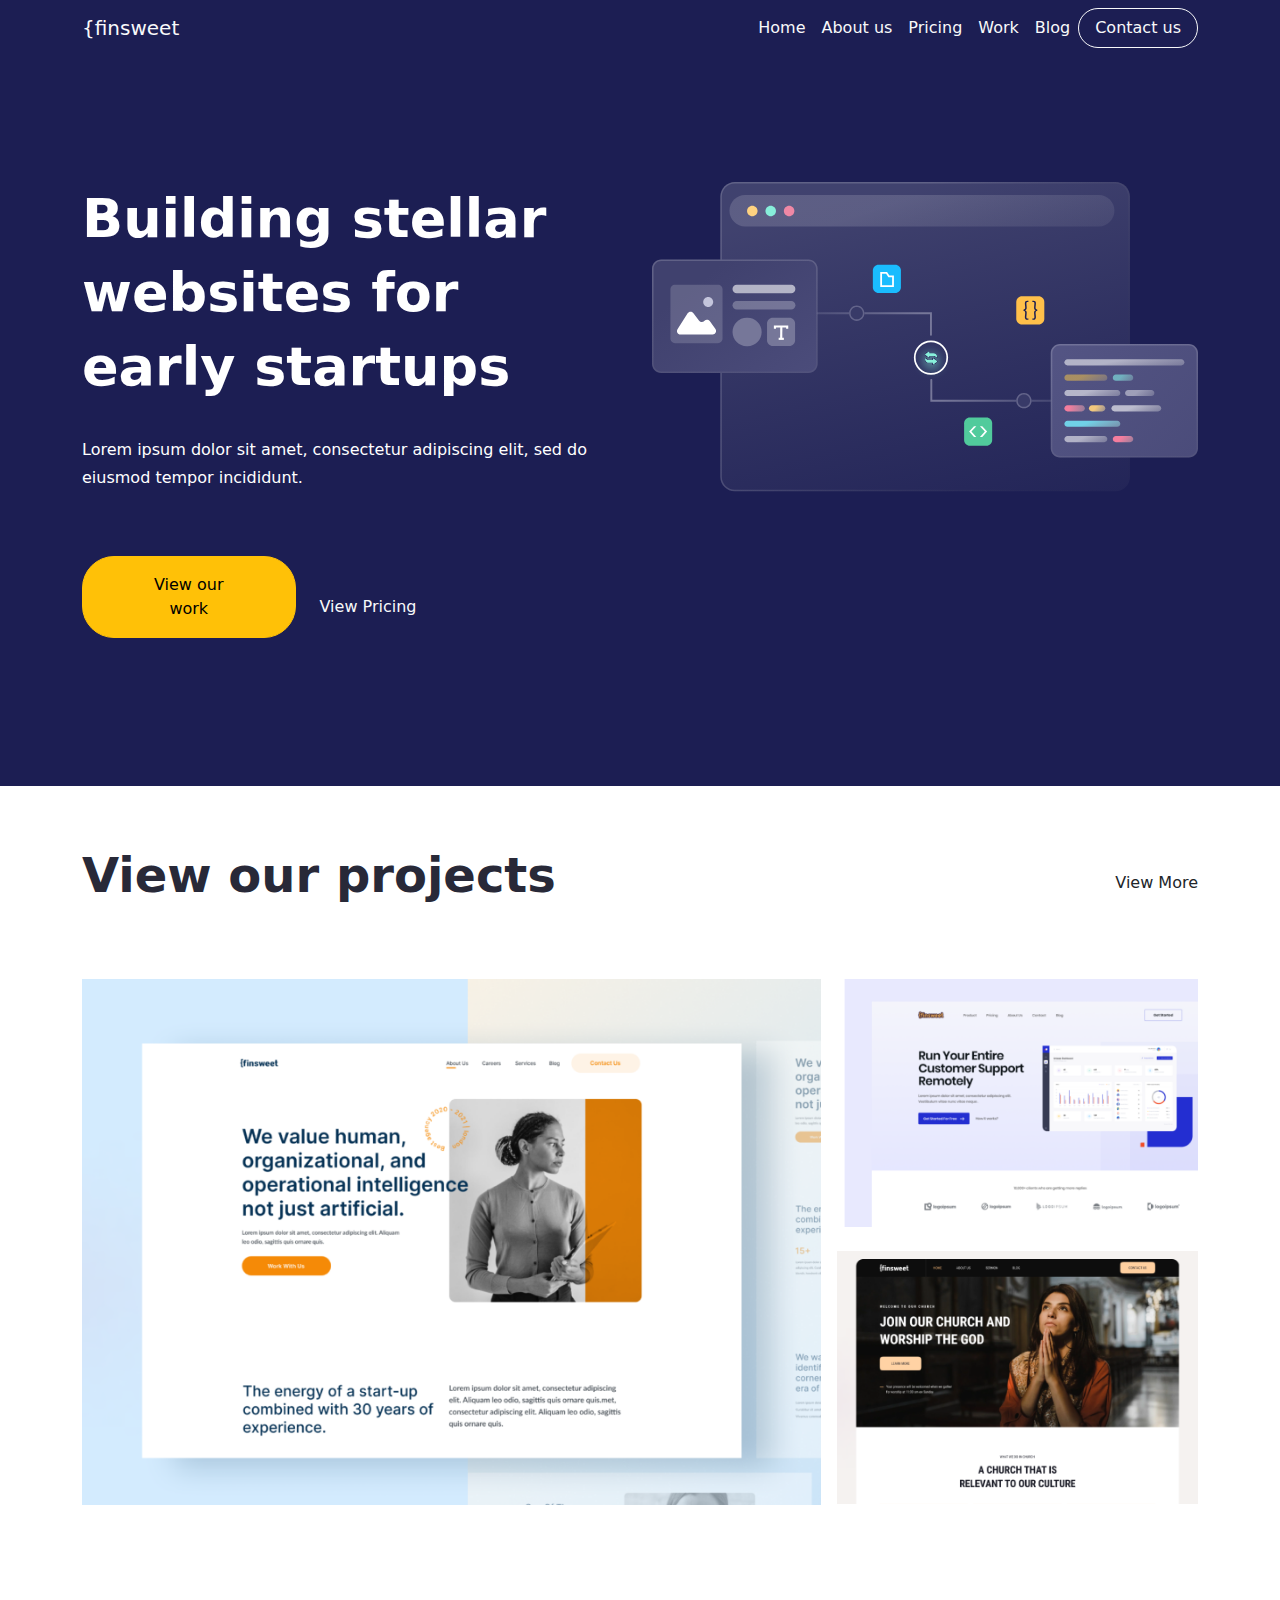
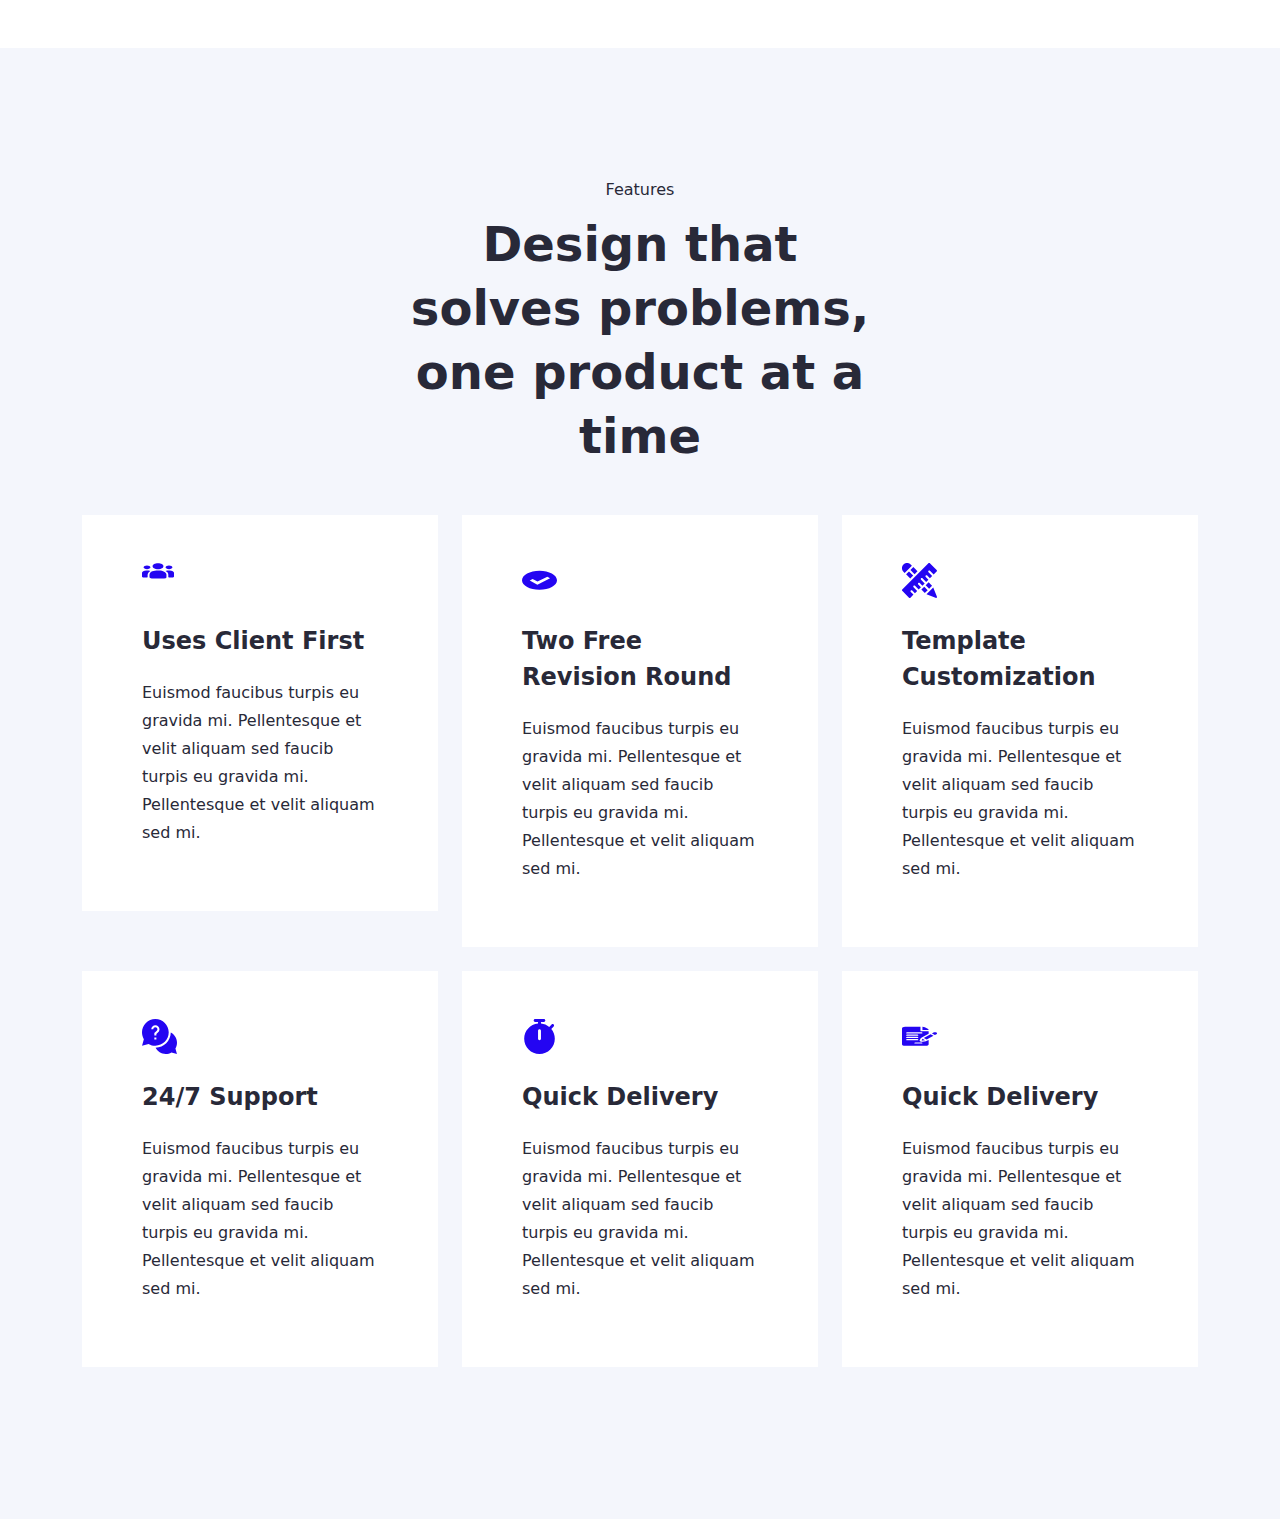
==== index.html @ 06517604 "first commit" ====
<!DOCTYPE html>
<html lang="en">

<head>
   <meta charset="UTF-8" />
   <meta name="viewport" content="width=device-width, initial-scale=1.0" />
   <title>Home</title>
   <link rel="stylesheet" href="sass/vendors/bootstrap.min.css" />
   <link rel="stylesheet" href="css/home.min.css">
</head>

<body>
   <header>
      <nav class="navbar navbar-expand-lg">
         <div class="container container-fluid">
            <button class="navbar-toggler" type="button" data-bs-toggle="collapse" data-bs-target="#navbarTogglerDemo01"
               aria-controls="navbarTogglerDemo01" aria-expanded="false" aria-label="Toggle navigation">
               <span class="navbar-toggler-icon"></span>
            </button>
            <div class="collapse navbar-collapse" id="navbarTogglerDemo01">
               <a class=" d-flex navbar-brand text-light" href="index.html">{finsweet</a>
               <ul class="navbar-nav me-auto mb-2 mb-lg-0">

               </ul>
               <form class="d-flex" role="search">
                  <ul class="navbar-nav me-auto mb-md-5 mb-lg-0">
                     <li class="nav-item">
                        <a class="nav-link active text-light " aria-current="page" href="index.html">Home</a>
                     </li>
                     <li class="nav-item ">
                        <a class="nav-link text-light" href="about.html">About us</a>
                     </li>
                     <li class="nav-item">
                        <a class="nav-link text-light" href="pricing.html">Pricing</a>
                     </li>
                     <li class="nav-item">
                        <a class="nav-link text-light" href="work.html">Work</a>
                     </li>
                     <li class="nav-item">
                        <a class="nav-link text-light" href="blog.html">Blog</a>
                     </li>
                  </ul>
                  <button class="btn btn-outline-light rounded-5 ps-3 pe-3 " type="submit">Contact us</button>
               </form>
            </div>
         </div>
      </nav>
   </header>
   <main>
      <section id="hero">
         <div class="container hero">
            <div class="row row-first ">
               <div class="row-content col-12 col-md-6">
                  <h1>Building stellar websites for early startups</h1>
                  <p>Lorem ipsum dolor sit amet, consectetur adipiscing elit, sed do eiusmod tempor incididunt.</p>

                  <div class="row d-flex align-items-center">
                     <div class="col-5">
                        <button class="btn btn-warning rounded-5">
                           View our work
                        </button>
                     </div>
                     <div class="col-3">
                        <a class="text-light" href="#">View Pricing</a>
                     </div>
                  </div>

               </div>
               <div class="row-content col-12 col-md-6">
                  <img class="w-100" src="images/home/hero.svg" alt="">
               </div>
            </div>
            <div class="row">
            </div>
         </div>
      </section>
      <section id="project">
         <div class="container container-md project">
            <div class="row">
               <div class="col d-flex justify-content-between align-items-center">
                  <h2>View our projects</h2>
                  <a href="#" class="text-decoration-none text-dark">View More</a>
               </div>
            </div>
            <div class="row g-3">
               <div class="col-12 col-lg-8">
                  <img class="w-100" src="images/home/project.png">
               </div>
               <div class="col-12 pb-3 col-lg-4">
                  <img class="w-100 pb-4" src="images/home/project1.png">
                  <img class="w-100" src="images/home/project2.png">
               </div>
            </div>
         </div>
      </section>
      <section id="design">
         <div class="container design">
            <h6 class="text-center ">Features</h6>
            <h2 class="text-center m-auto">Design that solves problems, one product at a time</h2>
            <div class="row">
               <div class="col-sm-12 col-md-6 col-lg-4 pb-4">
                  <div class="design__card text-bg-light">
                     <img src="images/home/design1.svg">
                     <h6>Uses Client First</h6>
                     <p>Euismod faucibus turpis eu gravida mi. Pellentesque et velit aliquam sed faucib turpis eu
                        gravida mi. Pellentesque et velit aliquam sed mi.
                     </p>
                  </div>
               </div>
               <div class="col-sm-12 col-md-6 col-lg-4 pb-4">
                  <div class="design__card text-bg-light">
                     <img src="images/home/design2.svg">
                     <h6>Two Free Revision Round</h6>
                     <p>Euismod faucibus turpis eu gravida mi. Pellentesque et velit aliquam sed faucib turpis eu
                        gravida mi. Pellentesque et velit aliquam sed mi.
                     </p>
                  </div>
               </div>
               <div class="col-sm-12 col-md-6 col-lg-4 pb-4">
                  <div class="design__card text-bg-light">
                     <img src="images/home/design3.svg">
                     <h6>Template Customization</h6>
                     <p>Euismod faucibus turpis eu gravida mi. Pellentesque et velit aliquam sed faucib turpis eu
                        gravida mi. Pellentesque et velit aliquam sed mi.
                     </p>
                  </div>
               </div>
               <div class="col-sm-12 col-md-6 col-lg-4 pb-4">
                  <div class="design__card text-bg-light">
                     <img src="images/home/design4.svg">
                     <h6>24/7 Support</h6>
                     <p>Euismod faucibus turpis eu gravida mi. Pellentesque et velit aliquam sed faucib turpis eu
                        gravida mi. Pellentesque et velit aliquam sed mi.
                     </p>
                  </div>
               </div>
               <div class="col-sm-12 col-md-6 col-lg-4 pb-4">
                  <div class="design__card text-bg-light">
                     <img src="images/home/design5.svg">
                     <h6>Quick Delivery</h6>
                     <p>Euismod faucibus turpis eu gravida mi. Pellentesque et velit aliquam sed faucib turpis eu
                        gravida mi. Pellentesque et velit aliquam sed mi.
                     </p>
                  </div>
               </div>
               <div class="col-sm-12 col-md-6 col-lg-4 pb-4">
                  <div class="design__card text-bg-light">
                     <img src="images/home/design6.svg">
                     <h6>Quick Delivery</h6>
                     <p>Euismod faucibus turpis eu gravida mi. Pellentesque et velit aliquam sed faucib turpis eu
                        gravida mi. Pellentesque et velit aliquam sed mi.
                     </p>
                  </div>
               </div>
            </div>
         </div>
      </section>
   </main>
   <script src="js/bootstrap.bundle.min.js"></script>
</body>

</html>
---- css/home.min.css ----
@import"https://fonts.googleapis.com/css2?family=Roboto:wght@100;300;400;500;700;900&display=swap";html{font-family:"Roboto",sans-serif !important}.navbar{background-color:#1c1e53 !important}#hero{background-color:#1c1e53;padding-bottom:128px}#hero .hero .row-first{padding-top:126px}#hero .hero .row-first .row-content .row .btn{padding:16px 56px;margin-bottom:20px}#hero .hero .row-first .row-content .row a{text-decoration:none}#hero .hero .row-first .row-content h1{color:var(--white, #fff);font-size:54px;font-style:normal;font-weight:600;line-height:74px}#hero .hero .row-first .row-content p{color:var(--white, #fff);font-size:16px;font-style:normal;font-weight:500;line-height:28px;padding-top:24px;padding-bottom:48px}#project{padding-bottom:128px}#project .project .row .col h2{color:var(--dark-blue, #282938);font-size:48px;font-style:normal;font-weight:600;line-height:64px;padding-top:57px;padding-bottom:64px}#design{background:var(--grey, #f4f6fc);padding-top:128px;padding-bottom:128px}#design .design h6{color:var(--dark-blue, #282938);font-size:16px;font-style:normal;font-weight:500;line-height:28px}#design .design h2{color:var(--dark-blue, #282938);font-size:48px;font-style:normal;font-weight:600;line-height:64px;width:45%;padding-bottom:47px}#design .design p{color:var(--dark-blue, #282938);font-size:16px;font-style:normal;font-weight:400;line-height:28px}#design .design .design__card{padding:48px 60px 48px 60px;background-color:#fff !important}#design .design .design__card h6{color:var(--dark-blue, #282938);font-size:24px;font-style:normal;font-weight:600;line-height:36px;padding-top:25px;padding-bottom:12px}#design .design .design__card p{color:var(--dark-blue, #282938);font-size:16px;font-style:normal;font-weight:400;line-height:28px}
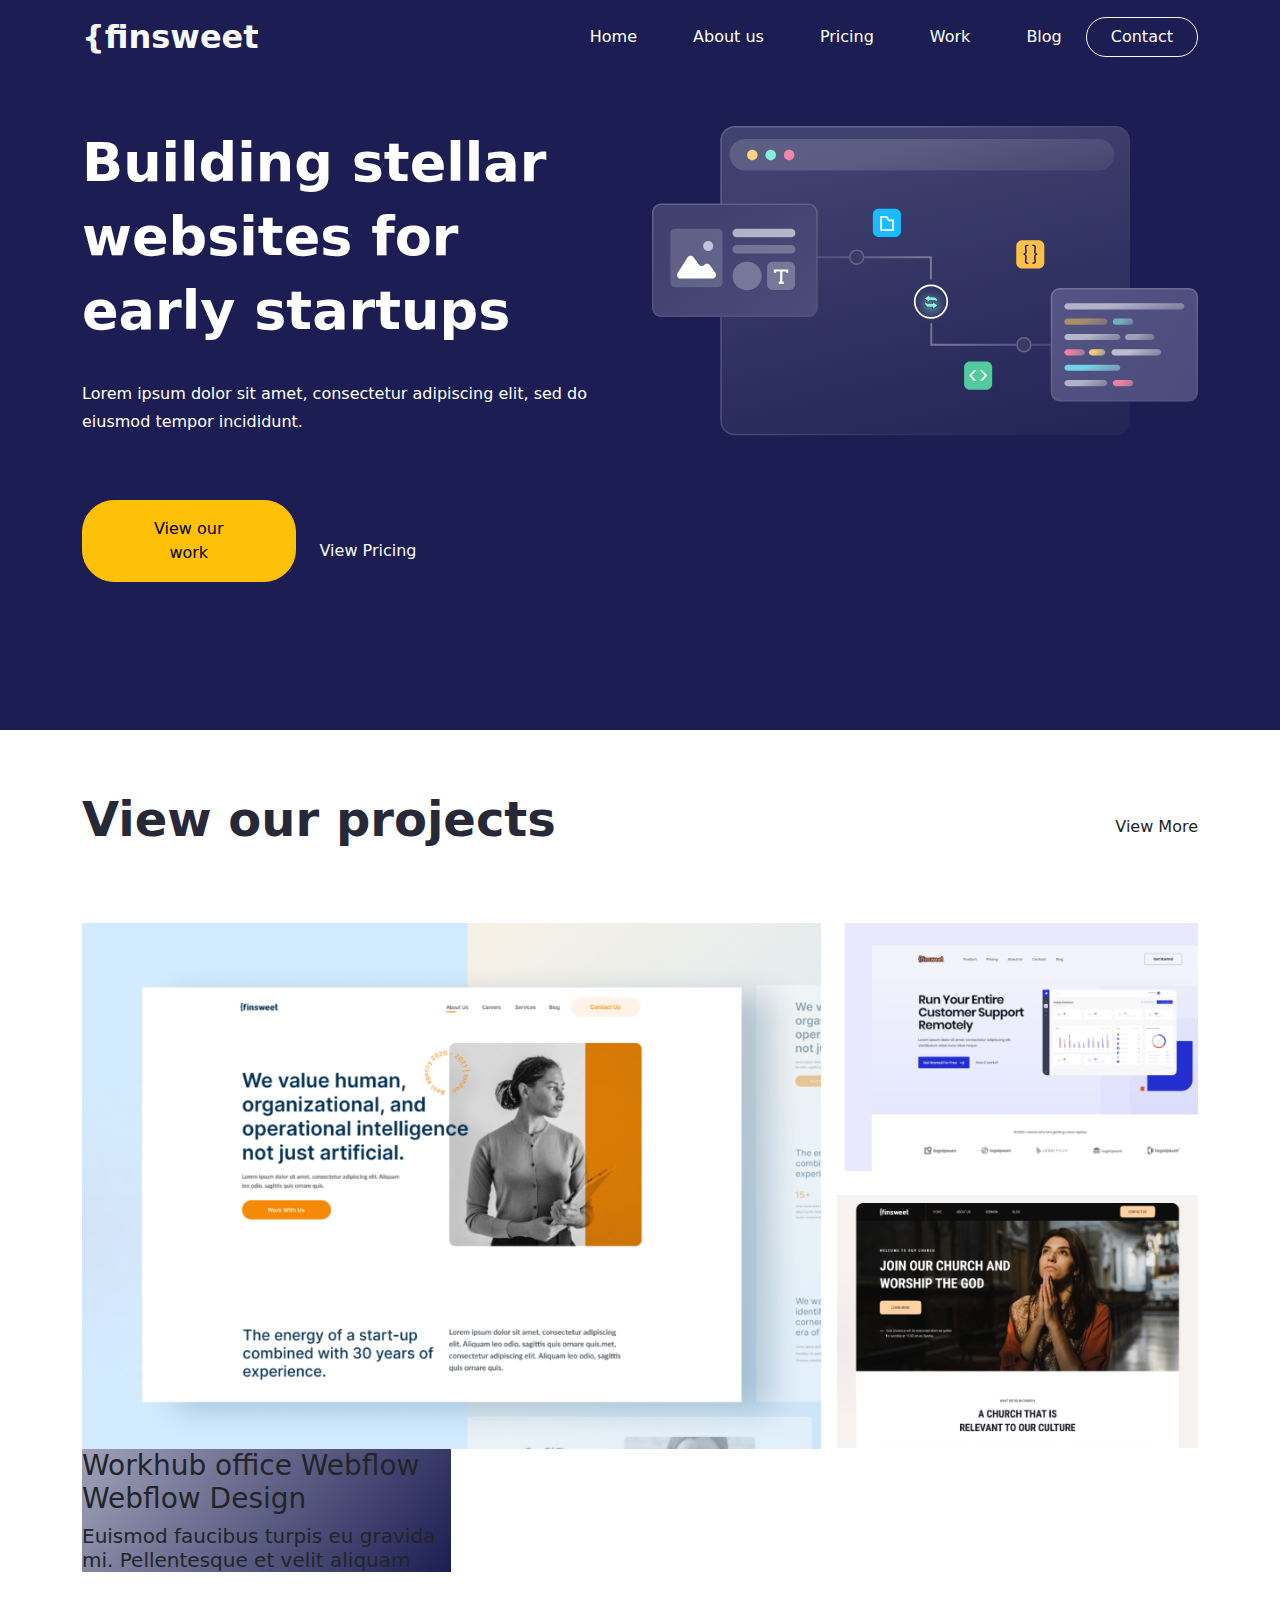
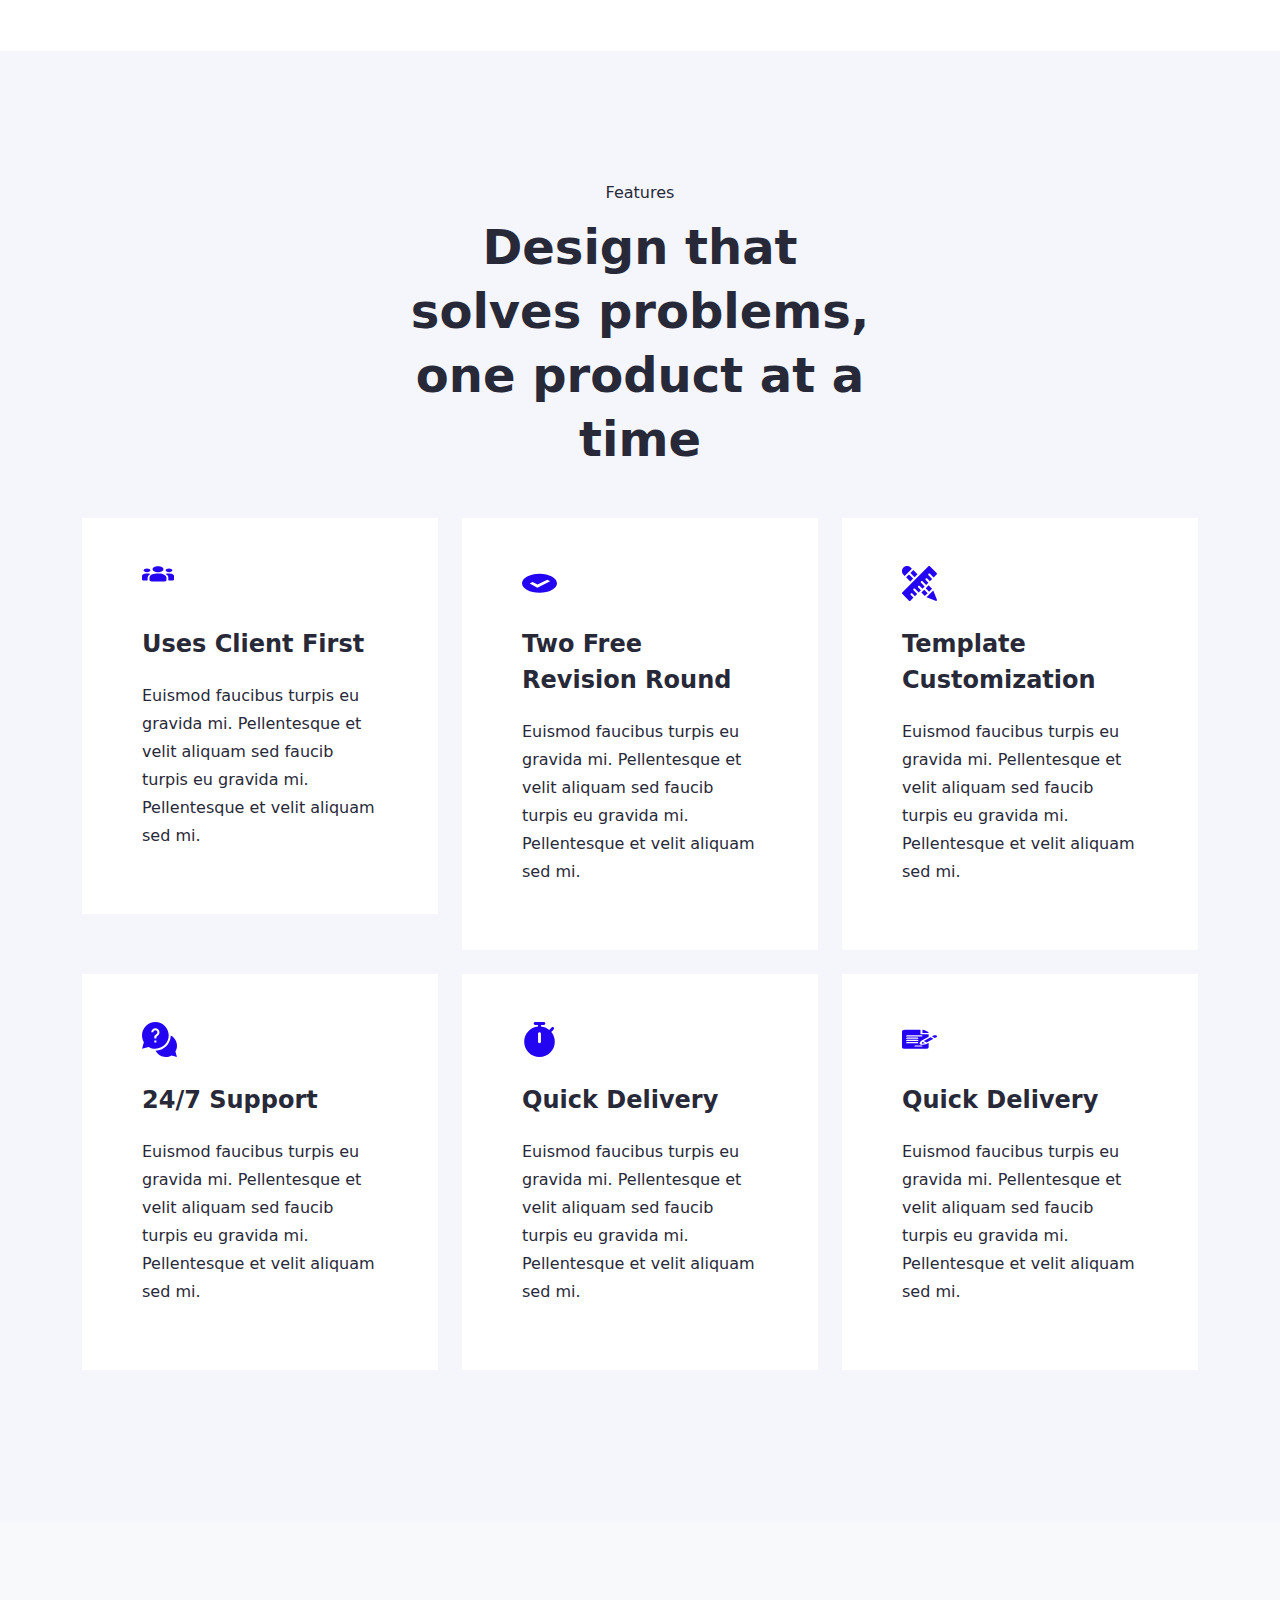
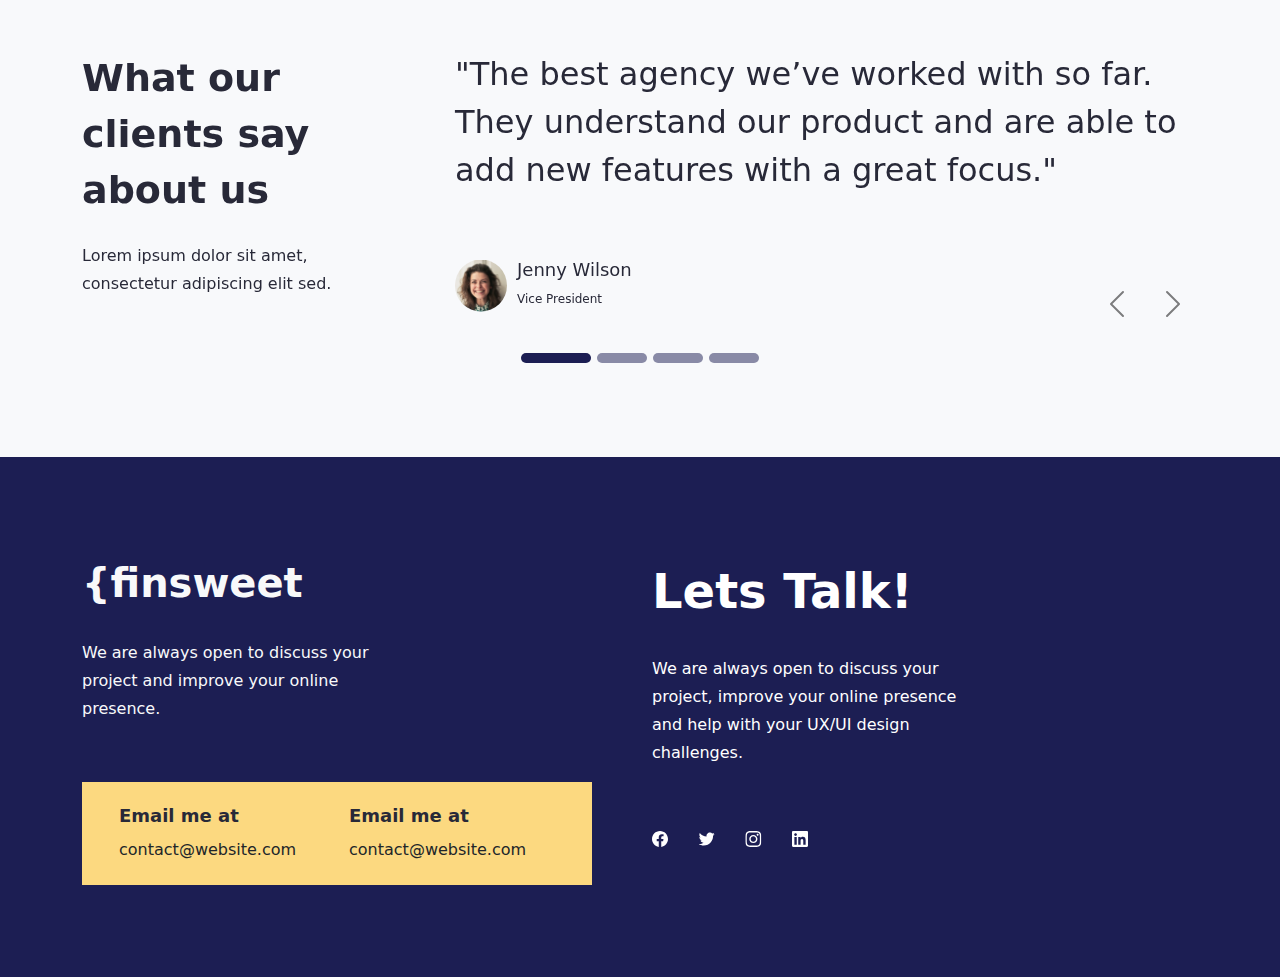
==== commit 715026cd: "full project" ====
--- a/index.html
+++ b/index.html
@@ -6,42 +6,46 @@
    <meta name="viewport" content="width=device-width, initial-scale=1.0" />
    <title>Home</title>
    <link rel="stylesheet" href="sass/vendors/bootstrap.min.css" />
+   <link rel="stylesheet" href="https://rsms.me/inter/inter.css">
    <link rel="stylesheet" href="css/home.min.css">
 </head>
 
 <body>
    <header>
-      <nav class="navbar navbar-expand-lg">
-         <div class="container container-fluid">
-            <button class="navbar-toggler" type="button" data-bs-toggle="collapse" data-bs-target="#navbarTogglerDemo01"
-               aria-controls="navbarTogglerDemo01" aria-expanded="false" aria-label="Toggle navigation">
+      <nav class="navbar navbar-expand-lg bg-body-dark fixed-top">
+         <div class="container-lg">
+            <a class="navbar-brand text-light fw-bold " href="index.html">{finsweet</a>
+            <button class="navbar-toggler" type="button" data-bs-toggle="offcanvas" data-bs-target="#offcanvasNavbar"
+               aria-controls="offcanvasNavbar" aria-label="Toggle navigation">
                <span class="navbar-toggler-icon"></span>
             </button>
-            <div class="collapse navbar-collapse" id="navbarTogglerDemo01">
-               <a class=" d-flex navbar-brand text-light" href="index.html">{finsweet</a>
-               <ul class="navbar-nav me-auto mb-2 mb-lg-0">
-
-               </ul>
-               <form class="d-flex" role="search">
-                  <ul class="navbar-nav me-auto mb-md-5 mb-lg-0">
-                     <li class="nav-item">
-                        <a class="nav-link active text-light " aria-current="page" href="index.html">Home</a>
-                     </li>
-                     <li class="nav-item ">
-                        <a class="nav-link text-light" href="about.html">About us</a>
-                     </li>
-                     <li class="nav-item">
-                        <a class="nav-link text-light" href="pricing.html">Pricing</a>
-                     </li>
-                     <li class="nav-item">
-                        <a class="nav-link text-light" href="work.html">Work</a>
-                     </li>
-                     <li class="nav-item">
-                        <a class="nav-link text-light" href="blog.html">Blog</a>
+            <div class="offcanvas offcanvas-end vh-100" tabindex="-1" id="offcanvasNavbar"
+               aria-labelledby="offcanvasNavbarLabel">
+               <div class="offcanvas-header">
+                  <h5 class="offcanvas-title text-light" id="offcanvasNavbarLabel">{finsweet</h5>
+                  <button type="button" class="btn-close" data-bs-dismiss="offcanvas" aria-label="Close"></button>
+               </div>
+               <div class="offcanvas-body">
+                  <ul class="navbar-nav justify-content-end flex-grow-1 pe-3 text-dark">
+                     <li class="nav-item">
+                        <a class="nav-link active" aria-current="page" href="index.html">Home</a>
+                     </li>
+                     <li class="nav-item">
+                        <a class="nav-link" href="about.html">About us</a>
+                     </li>
+                     <li class="nav-item">
+                        <a class="nav-link" href="pricing.html">Pricing</a>
+                     </li>
+                     <li class="nav-item">
+                        <a class="nav-link" href="work.html">Work</a>
+                     </li>
+                     <li class="nav-item">
+                        <a class="nav-link" href="blog.html">Blog</a>
                      </li>
                   </ul>
-                  <button class="btn btn-outline-light rounded-5 ps-3 pe-3 " type="submit">Contact us</button>
-               </form>
+                  <button class="btn btn-outline-light rounded-5 px-4" type="submit"><a href="contact.html"
+                        class="text-light text-decoration-none">Contact</a></button>
+               </div>
             </div>
          </div>
       </nav>
@@ -83,8 +87,14 @@
                </div>
             </div>
             <div class="row g-3">
-               <div class="col-12 col-lg-8">
-                  <img class="w-100" src="images/home/project.png">
+               <div class="col-12 col-lg-8 project__img">
+                  <img class="w-100 img1" src="images/home/project.png">
+                  <div class="project_img1">
+                     <h3>
+                        Workhub office Webflow Webflow Design
+                     </h3>
+                     <h5>Euismod faucibus turpis eu gravida mi. Pellentesque et velit aliquam </h5>
+                  </div>
                </div>
                <div class="col-12 pb-3 col-lg-4">
                   <img class="w-100 pb-4" src="images/home/project1.png">
@@ -155,8 +165,171 @@
             </div>
          </div>
       </section>
+      <section id="carousel">
+         <div class="container">
+            <div id="carouselExampleDark" class="carousel carousel-dark slide carousel1">
+               <div class="carousel-indicators">
+                  <button type="button" data-bs-target="#carouselExampleDark" data-bs-slide-to="0" class="active"
+                     aria-current="true" aria-label="Slide 1"></button>
+                  <button type="button" data-bs-target="#carouselExampleDark" data-bs-slide-to="1"
+                     aria-label="Slide 2"></button>
+                  <button type="button" data-bs-target="#carouselExampleDark" data-bs-slide-to="2"
+                     aria-label="Slide 3"></button>
+                  <button type="button" data-bs-target="#carouselExampleDark" data-bs-slide-to="3"
+                     aria-label="Slide 4"></button>
+               </div>
+               <div class="carousel-inner">
+                  <div class="carousel-item active" data-bs-interval="10000">
+                     <div class="row content">
+                        <div class="col-3">
+                           <h3>What our clients say about us</h3>
+                           <p>Lorem ipsum dolor sit amet, consectetur adipiscing elit sed.</p>
+                        </div>
+                        <div class="col-9">
+                           <h5>
+                              "The best agency we’ve worked with so far. They understand our product and are able to add
+                              new features with a great focus."
+                           </h5>
+                           <div class="col__team d-flex">
+                              <img class="col-img" src="images/home/team1.svg">
+                              <div class="col__team-content">
+                                 <h6>Jenny Wilson</h6>
+                                 <p>Vice President</p>
+                              </div>
+                           </div>
+                        </div>
+                     </div>
+                     <div class="carousel-caption d-none d-md-block">
+                     </div>
+                  </div>
+                  <div class="carousel-item" data-bs-interval="2000">
+                     <div class="row content">
+                        <div class="col-3">
+                           <h3>What our clients say about us</h3>
+                           <p>Lorem ipsum dolor sit amet, consectetur adipiscing elit sed.</p>
+                        </div>
+                        <div class="col-9">
+                           <h5>
+                              "The best agency we’ve worked with so far. They understand our product and are able to add
+                              new features with a great focus."
+                           </h5>
+                           <div class="col__team d-flex">
+                              <img class="col-img" src="images/home/team1.svg">
+                              <div class="col__team-content">
+                                 <h6>Jenny Wilson</h6>
+                                 <p>Vice President</p>
+                              </div>
+                           </div>
+                        </div>
+                     </div>
+                     <div class="carousel-caption d-none d-md-block">
+                     </div>
+                  </div>
+                  <div class="carousel-item">
+                     <div class="row content">
+                        <div class="col-3">
+                           <h3>What our clients say about us</h3>
+                           <p>Lorem ipsum dolor sit amet, consectetur adipiscing elit sed.</p>
+                        </div>
+                        <div class="col-9">
+                           <h5>
+                              "The best agency we’ve worked with so far. They understand our product and are able to add
+                              new features with a great focus."
+                           </h5>
+                           <div class="col__team d-flex">
+                              <img class="col-img" src="images/home/team1.svg">
+                              <div class="col__team-content">
+                                 <h6>Jenny Wilson</h6>
+                                 <p>Vice President</p>
+                              </div>
+                           </div>
+                        </div>
+                     </div>
+                     <div class="carousel-caption d-none d-md-block">
+                     </div>
+                  </div>
+                  <div class="carousel-item">
+                     <div class="row content">
+                        <div class="col-3">
+                           <h3>What our clients say about us</h3>
+                           <p>Lorem ipsum dolor sit amet, consectetur adipiscing elit sed.</p>
+                        </div>
+                        <div class="col-9">
+                           <h5>
+                              "The best agency we’ve worked with so far. They understand our product and are able to add
+                              new features with a great focus."
+                           </h5>
+                           <div class="col__team d-flex">
+                              <img class="col-img" src="images/home/team1.svg">
+                              <div class="col__team-content">
+                                 <h6>Jenny Wilson</h6>
+                                 <p>Vice President</p>
+                              </div>
+                           </div>
+                        </div>
+                     </div>
+                     <div class="carousel-caption d-none d-md-block">
+                     </div>
+                  </div>
+               </div>
+               <button class="carousel-control-prev" type="button" data-bs-target="#carouselExampleDark"
+                  data-bs-slide="prev">
+                  <span class="carousel-control-prev-icon" aria-hidden="true"></span>
+                  <span class="visually-hidden">Previous</span>
+               </button>
+               <button class="carousel-control-next" type="button" data-bs-target="#carouselExampleDark"
+                  data-bs-slide="next">
+                  <span class="carousel-control-next-icon" aria-hidden="true"></span>
+                  <span class="visually-hidden">Next</span>
+               </button>
+            </div>
+         </div>
+         <script src="js/bootstrap.bundle.min.js"></script>
+      </section>
+
    </main>
-   <script src="js/bootstrap.bundle.min.js"></script>
+   <footer>
+      <div class="container footer">
+         <div class="row">
+            <div class="col-12 col-lg-6 pe-5">
+               <h5 class="text-light logo">
+                  {finsweet
+               </h5>
+               <p class="text-light">
+                  We are always open to discuss your project and improve your online presence.
+               </p>
+               <div class="foo__contact">
+                  <div class="row text-start">
+                     <div class="col-6">
+                        <h5>Email me at</h5>
+                        <h6>contact@website.com</h6>
+                     </div>
+                     <div class="col-6">
+                        <h5>Email me at</h5>
+                        <h6>contact@website.com</h6>
+                     </div>
+                  </div>
+               </div>
+            </div>
+            <div class="col-12 col-lg-6">
+               <h2>
+                  Lets Talk!
+               </h2>
+               <p>
+                  We are always open to discuss your project, improve your online presence and help with your UX/UI design challenges.
+               </p>
+               <img src="images/home/facebook.svg">
+               <img src="images/home/twitter.svg">
+               <img src="images/home/instagram.svg">
+               <img src="images/home/linkedin.svg">
+            </div>
+         </div>
+      </div>
+   </footer>
 </body>
+<script src="js/main.js"></script>
+
+<script src="js/bootstrap.bundle.min.js"></script>
+</body>
 
 </html>--- a/css/home.min.css
+++ b/css/home.min.css
@@ -1 +1 @@
-@import"https://fonts.googleapis.com/css2?family=Roboto:wght@100;300;400;500;700;900&display=swap";html{font-family:"Roboto",sans-serif !important}.navbar{background-color:#1c1e53 !important}#hero{background-color:#1c1e53;padding-bottom:128px}#hero .hero .row-first{padding-top:126px}#hero .hero .row-first .row-content .row .btn{padding:16px 56px;margin-bottom:20px}#hero .hero .row-first .row-content .row a{text-decoration:none}#hero .hero .row-first .row-content h1{color:var(--white, #fff);font-size:54px;font-style:normal;font-weight:600;line-height:74px}#hero .hero .row-first .row-content p{color:var(--white, #fff);font-size:16px;font-style:normal;font-weight:500;line-height:28px;padding-top:24px;padding-bottom:48px}#project{padding-bottom:128px}#project .project .row .col h2{color:var(--dark-blue, #282938);font-size:48px;font-style:normal;font-weight:600;line-height:64px;padding-top:57px;padding-bottom:64px}#design{background:var(--grey, #f4f6fc);padding-top:128px;padding-bottom:128px}#design .design h6{color:var(--dark-blue, #282938);font-size:16px;font-style:normal;font-weight:500;line-height:28px}#design .design h2{color:var(--dark-blue, #282938);font-size:48px;font-style:normal;font-weight:600;line-height:64px;width:45%;padding-bottom:47px}#design .design p{color:var(--dark-blue, #282938);font-size:16px;font-style:normal;font-weight:400;line-height:28px}#design .design .design__card{padding:48px 60px 48px 60px;background-color:#fff !important}#design .design .design__card h6{color:var(--dark-blue, #282938);font-size:24px;font-style:normal;font-weight:600;line-height:36px;padding-top:25px;padding-bottom:12px}#design .design .design__card p{color:var(--dark-blue, #282938);font-size:16px;font-style:normal;font-weight:400;line-height:28px}+@import"https://fonts.googleapis.com/css2?family=Roboto:wght@100;300;400;500;700;900&display=swap";html{font-family:"Roboto",sans-serif !important}.navbar{background-color:#1c1e53 !important}.navbar .navbar-brand{font-size:32px}.navbar li a{color:#fff !important}.navbar .navbar-toggler-icon{background-image:url(../../images/home/hamburger.svg);border:none}.navbar ul{gap:40px;padding-right:40px}.navbar button:hover{background:#fff}.navbar button:hover a{color:#1c1e53 !important}#hero{background-color:#1c1e53;padding-bottom:128px}#hero .hero .row-first{padding-top:126px}#hero .hero .row-first .row-content .row .btn{padding:16px 56px;margin-bottom:20px}#hero .hero .row-first .row-content .row a{text-decoration:none}#hero .hero .row-first .row-content h1{color:var(--white, #fff);font-size:54px;font-style:normal;font-weight:600;line-height:74px}#hero .hero .row-first .row-content p{color:var(--white, #fff);font-size:16px;font-style:normal;font-weight:500;line-height:28px;padding-top:24px;padding-bottom:48px}.offcanvas{background-color:#1c1e53}#project{padding-bottom:128px}#project .project .row .col h2{color:var(--dark-blue, #282938);font-size:48px;font-style:normal;font-weight:600;line-height:64px;padding-top:57px;padding-bottom:64px}#project .project__img{height:600px;cursor:pointer}#project .project__img .img1:hover{background-color:#1c1e53;position:relative;z-index:1}#project .project__img .img1:hover::before{top:0;overflow:visible}#project .project__img .img1::before{content:"";position:absolute;top:0px;left:0;display:block;height:100%;width:50%}#project .project__img .project_img1{width:50%;background:linear-gradient(306deg, #1c1e53, rgba(28, 30, 83, 0.42))}#design{background:var(--grey, #f4f6fc);padding-top:128px;padding-bottom:128px}#design .design h6{color:var(--dark-blue, #282938);font-size:16px;font-style:normal;font-weight:500;line-height:28px}#design .design h2{color:var(--dark-blue, #282938);font-size:48px;font-style:normal;font-weight:600;line-height:64px;width:45%;padding-bottom:47px}#design .design p{color:var(--dark-blue, #282938);font-size:16px;font-style:normal;font-weight:400;line-height:28px}#design .design .design__card{padding:48px 60px 48px 60px;background-color:#fff !important}#design .design .design__card h6{color:var(--dark-blue, #282938);font-size:24px;font-style:normal;font-weight:600;line-height:36px;padding-top:25px;padding-bottom:12px}#design .design .design__card p{color:var(--dark-blue, #282938);font-size:16px;font-style:normal;font-weight:400;line-height:28px}#carousel{background:var(--grey, #f8f9fb);padding-top:128px;padding-bottom:128px}#carousel .carousel1 .content .col-3 h3{color:var(--dark-blue, #282938);font-size:38px;font-style:normal;font-weight:600;line-height:56px}#carousel .carousel1 .content .col-3 p{padding-top:16px;color:var(--dark-blue, #282938);font-size:16px;font-style:normal;font-weight:400;line-height:28px}#carousel .carousel1 .content .col-9{padding-left:100px}#carousel .carousel1 .content .col-9 h5{color:var(--dark-blue, #282938);font-size:32px;font-style:normal;font-weight:500;line-height:48px;padding-bottom:40px}#carousel .carousel1 .content .col-9 h6{padding-left:10px;padding-top:20px;color:var(--dark-blue, #282938);font-size:18px;font-style:normal;font-weight:500;line-height:15px}#carousel .carousel1 .content .col-9 p{padding-left:10px;color:var(--dark-blue, #282938);font-size:12px;font-style:normal;font-weight:500;line-height:28px}#carousel .carousel1 .carousel-control-prev,#carousel .carousel1 .carousel-control-next{top:auto;padding:0px;width:50px;height:50px;border-radius:50%}#carousel .carousel1 .carousel-control-prev:hover,#carousel .carousel1 .carousel-control-next:hover{background-color:#1c1e53}#carousel .carousel1 .carousel-control-prev{left:auto;right:5%}#carousel .carousel1 .carousel-indicators [data-bs-target]{transform:translateY(50px);background-color:#1c1e53;height:10px;width:50px;border-radius:10px;border:0;transition:all .6s ease}#carousel .carousel1 .carousel-indicators .active{width:70px}footer{background:#1c1e53 !important;padding-top:102px;padding-bottom:92px}footer .footer .row .logo{font-size:40px;font-weight:bold}footer .footer .row p{padding-top:24px;padding-bottom:43px;color:var(--white, #fff);font-size:16px;font-style:normal;font-weight:500;line-height:28px;width:60%}footer .footer .row h2{color:#fff;font-size:48px;font-style:normal;font-weight:600;line-height:64px}footer .footer .row img{padding-right:25px}footer .footer .foo__contact{background:var(--yellow, #fcd980);padding:18px 37px}footer .footer .foo__contact h5{color:var(--dark-blue, #282938);font-size:18px;font-style:normal;font-weight:600;line-height:32px}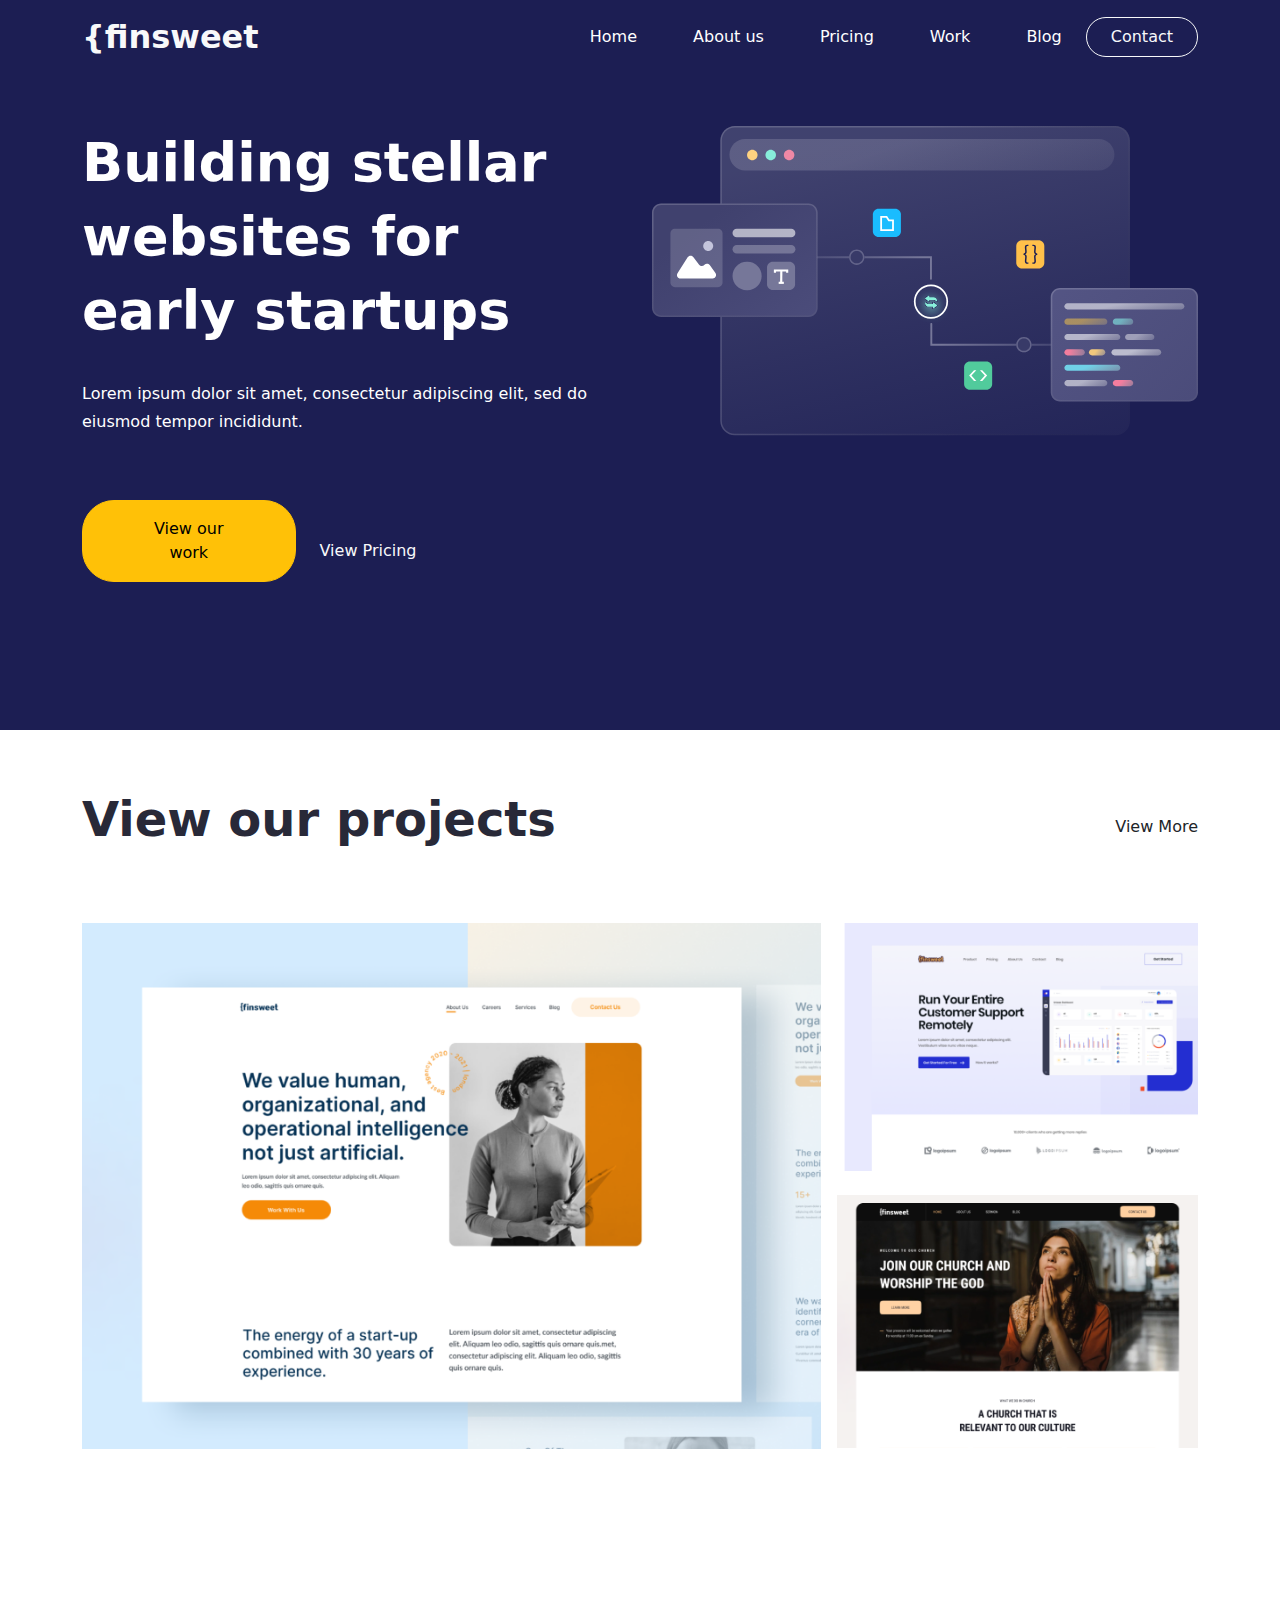
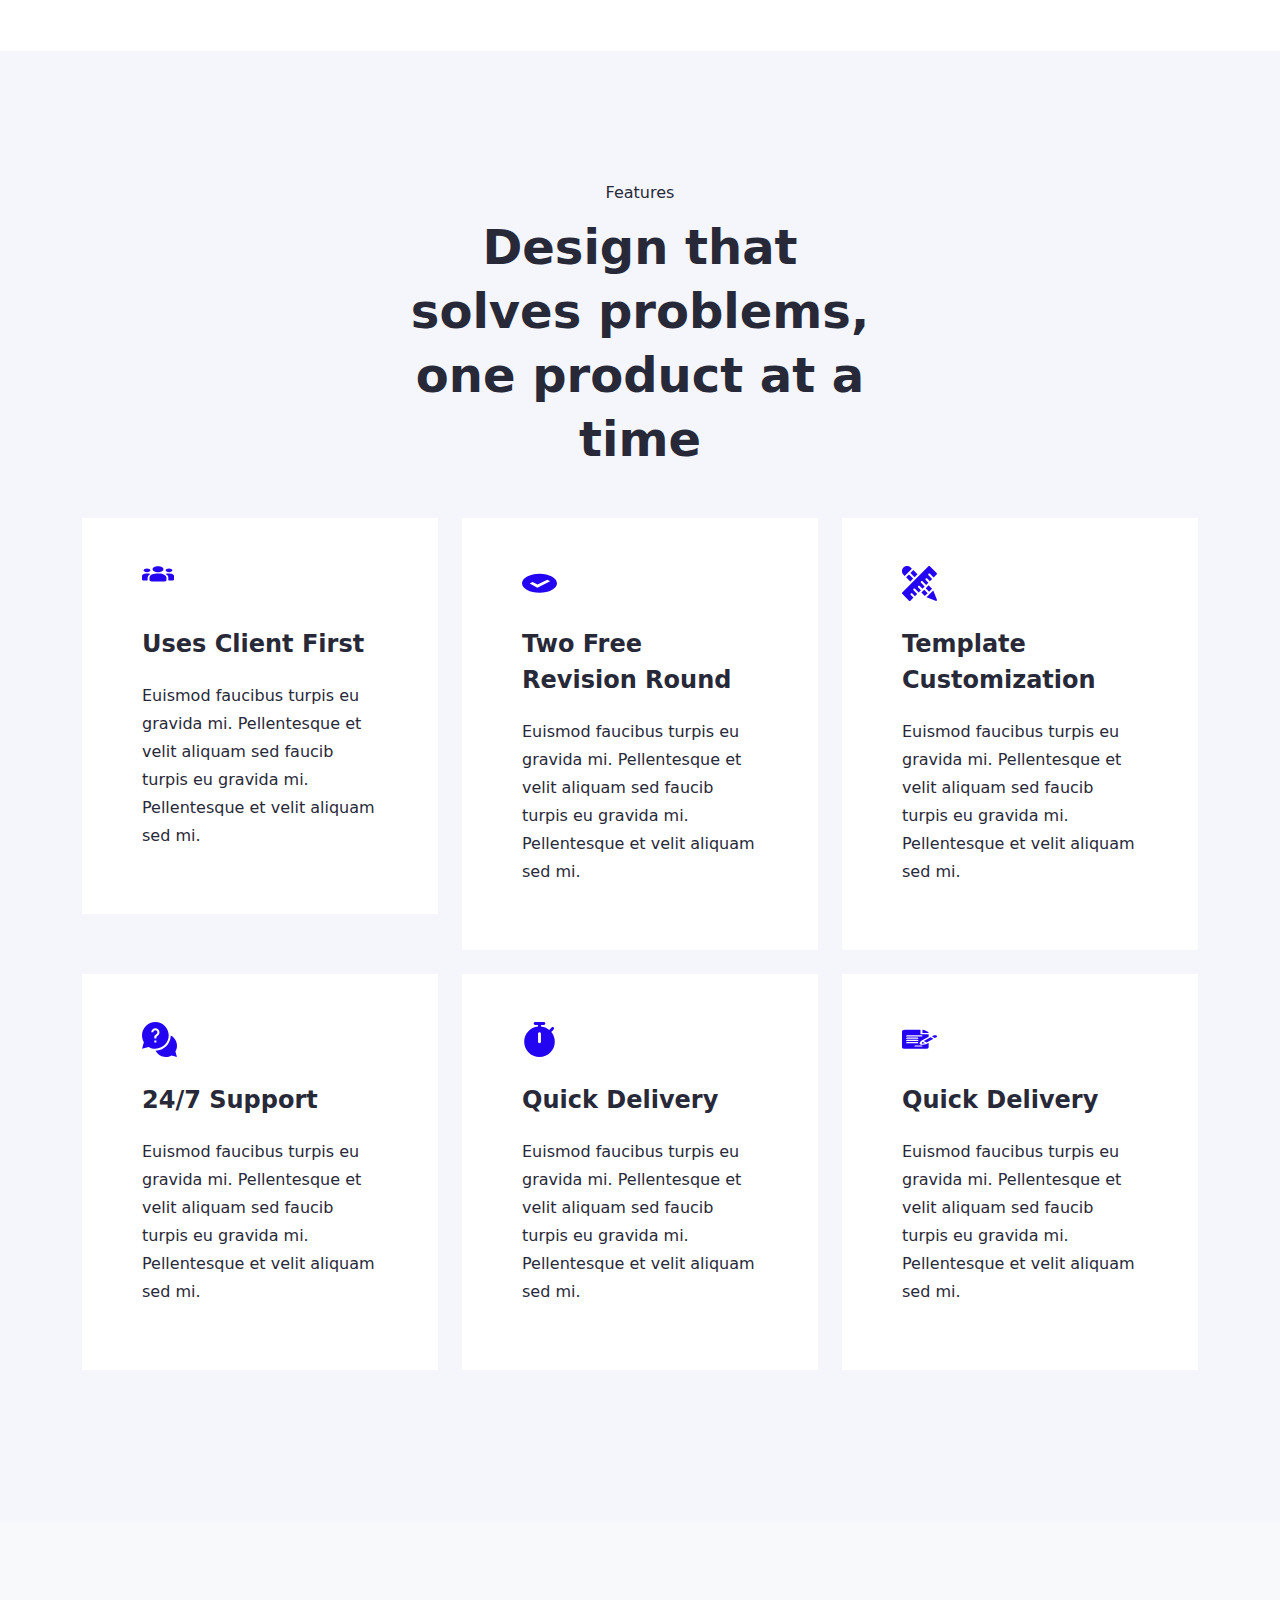
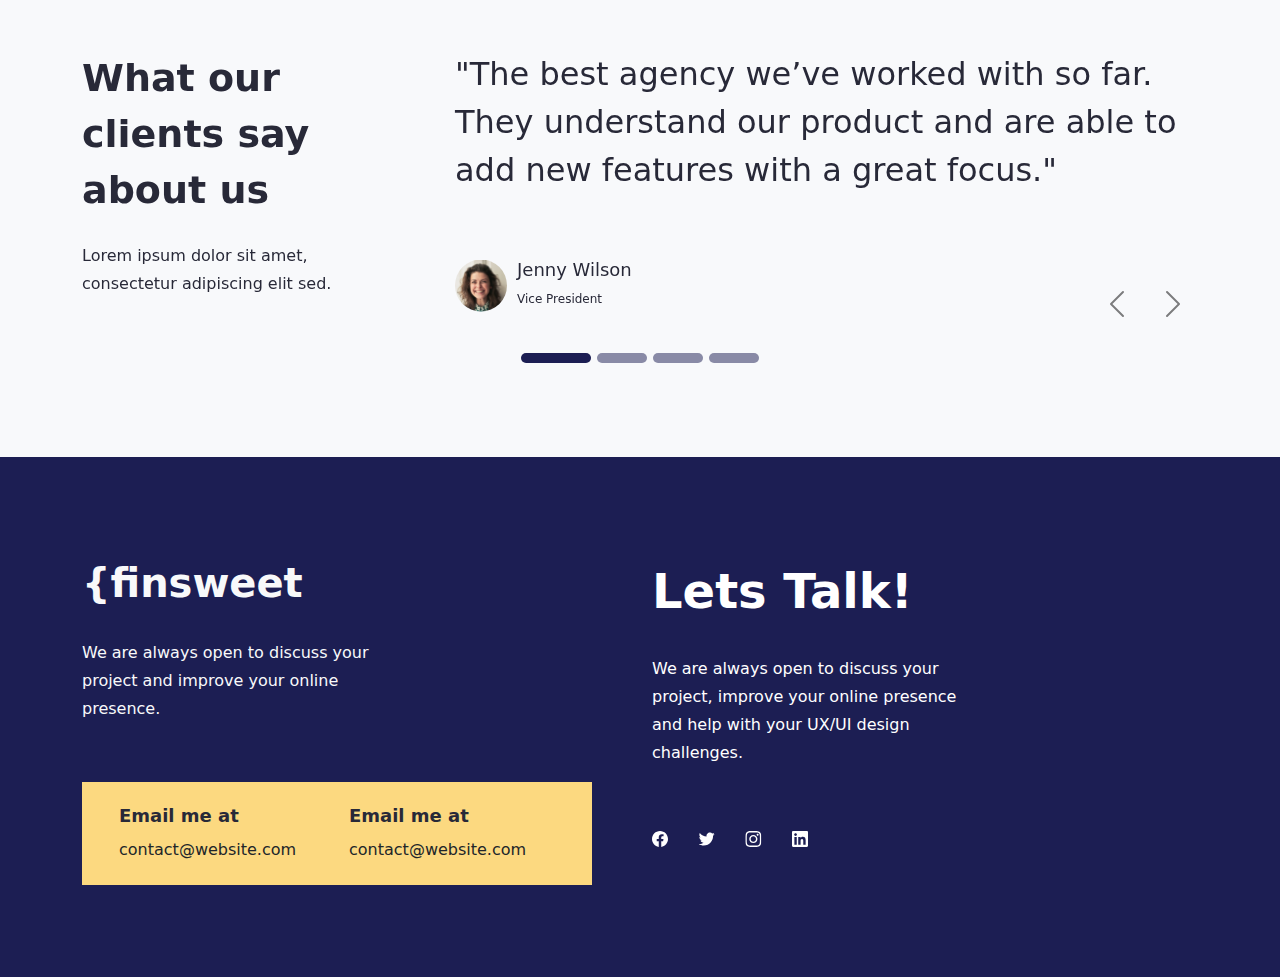
==== commit 7801d2bb: "full" ====
--- a/index.html
+++ b/index.html
@@ -89,12 +89,12 @@
             <div class="row g-3">
                <div class="col-12 col-lg-8 project__img">
                   <img class="w-100 img1" src="images/home/project.png">
-                  <div class="project_img1">
+                  <!-- <div class="project_img1">
                      <h3>
                         Workhub office Webflow Webflow Design
                      </h3>
                      <h5>Euismod faucibus turpis eu gravida mi. Pellentesque et velit aliquam </h5>
-                  </div>
+                  </div> -->
                </div>
                <div class="col-12 pb-3 col-lg-4">
                   <img class="w-100 pb-4" src="images/home/project1.png">
